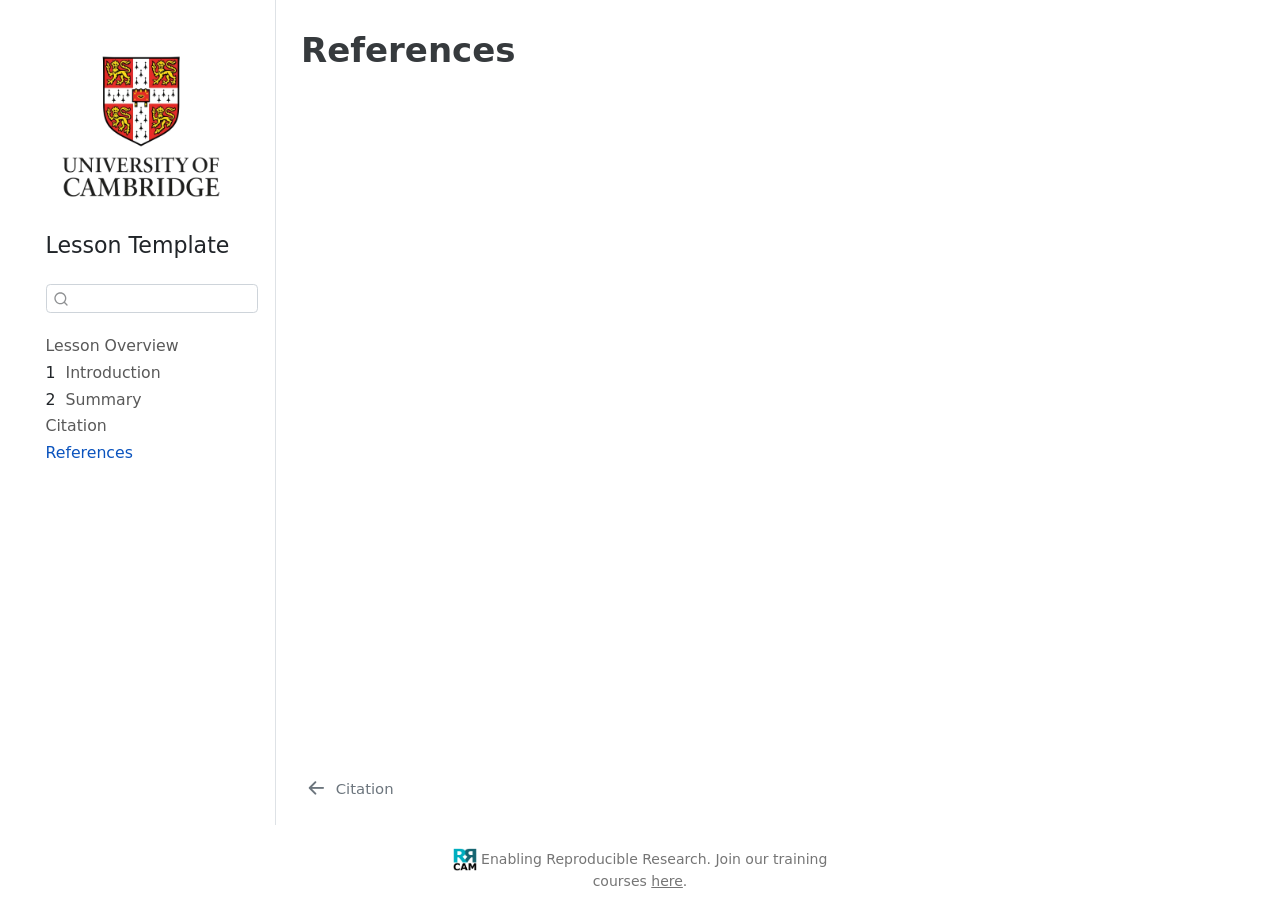
==== docs/references.html @ 2d666c91 "Initial lesson template Co-Authored-By: Claude Opus 5.5 <noreply@anthropic.com>" ====
<!DOCTYPE html>
<html xmlns="http://www.w3.org/1999/xhtml" lang="en" xml:lang="en"><head>

<meta charset="utf-8">
<meta name="generator" content="quarto-1.3.450">

<meta name="viewport" content="width=device-width, initial-scale=1.0, user-scalable=yes">


<title>Open Lesson Template - References</title>
<style>
code{white-space: pre-wrap;}
span.smallcaps{font-variant: small-caps;}
div.columns{display: flex; gap: min(4vw, 1.5em);}
div.column{flex: auto; overflow-x: auto;}
div.hanging-indent{margin-left: 1.5em; text-indent: -1.5em;}
ul.task-list{list-style: none;}
ul.task-list li input[type="checkbox"] {
  width: 0.8em;
  margin: 0 0.8em 0.2em -1em; /* quarto-specific, see https://github.com/quarto-dev/quarto-cli/issues/4556 */ 
  vertical-align: middle;
}
/* CSS for citations */
div.csl-bib-body { }
div.csl-entry {
  clear: both;
}
.hanging-indent div.csl-entry {
  margin-left:2em;
  text-indent:-2em;
}
div.csl-left-margin {
  min-width:2em;
  float:left;
}
div.csl-right-inline {
  margin-left:2em;
  padding-left:1em;
}
div.csl-indent {
  margin-left: 2em;
}</style>


<script src="site_libs/quarto-nav/quarto-nav.js"></script>
<script src="site_libs/quarto-nav/headroom.min.js"></script>
<script src="site_libs/clipboard/clipboard.min.js"></script>
<script src="site_libs/quarto-search/autocomplete.umd.js"></script>
<script src="site_libs/quarto-search/fuse.min.js"></script>
<script src="site_libs/quarto-search/quarto-search.js"></script>
<meta name="quarto:offset" content="./">
<link href="./citation.html" rel="prev">
<script src="site_libs/quarto-html/quarto.js"></script>
<script src="site_libs/quarto-html/popper.min.js"></script>
<script src="site_libs/quarto-html/tippy.umd.min.js"></script>
<script src="site_libs/quarto-html/anchor.min.js"></script>
<link href="site_libs/quarto-html/tippy.css" rel="stylesheet">
<link href="site_libs/quarto-html/quarto-syntax-highlighting.css" rel="stylesheet" id="quarto-text-highlighting-styles">
<script src="site_libs/bootstrap/bootstrap.min.js"></script>
<link href="site_libs/bootstrap/bootstrap-icons.css" rel="stylesheet">
<link href="site_libs/bootstrap/bootstrap.min.css" rel="stylesheet" id="quarto-bootstrap" data-mode="light">
<script id="quarto-search-options" type="application/json">{
  "location": "sidebar",
  "copy-button": false,
  "collapse-after": 3,
  "panel-placement": "start",
  "type": "textbox",
  "limit": 20,
  "language": {
    "search-no-results-text": "No results",
    "search-matching-documents-text": "matching documents",
    "search-copy-link-title": "Copy link to search",
    "search-hide-matches-text": "Hide additional matches",
    "search-more-match-text": "more match in this document",
    "search-more-matches-text": "more matches in this document",
    "search-clear-button-title": "Clear",
    "search-detached-cancel-button-title": "Cancel",
    "search-submit-button-title": "Submit",
    "search-label": "Search"
  }
}</script>


<link rel="stylesheet" href="styles.css">
</head>

<body class="nav-sidebar floating">

<div id="quarto-search-results"></div>
  <header id="quarto-header" class="headroom fixed-top">
  <nav class="quarto-secondary-nav">
    <div class="container-fluid d-flex">
      <button type="button" class="quarto-btn-toggle btn" data-bs-toggle="collapse" data-bs-target="#quarto-sidebar,#quarto-sidebar-glass" aria-controls="quarto-sidebar" aria-expanded="false" aria-label="Toggle sidebar navigation" onclick="if (window.quartoToggleHeadroom) { window.quartoToggleHeadroom(); }">
        <i class="bi bi-layout-text-sidebar-reverse"></i>
      </button>
      <nav class="quarto-page-breadcrumbs" aria-label="breadcrumb"><ol class="breadcrumb"><li class="breadcrumb-item"><a href="./references.html">References</a></li></ol></nav>
      <a class="flex-grow-1" role="button" data-bs-toggle="collapse" data-bs-target="#quarto-sidebar,#quarto-sidebar-glass" aria-controls="quarto-sidebar" aria-expanded="false" aria-label="Toggle sidebar navigation" onclick="if (window.quartoToggleHeadroom) { window.quartoToggleHeadroom(); }">      
      </a>
      <button type="button" class="btn quarto-search-button" aria-label="" onclick="window.quartoOpenSearch();">
        <i class="bi bi-search"></i>
      </button>
    </div>
  </nav>
</header>
<!-- content -->
<div id="quarto-content" class="quarto-container page-columns page-rows-contents page-layout-article">
<!-- sidebar -->
  <nav id="quarto-sidebar" class="sidebar collapse collapse-horizontal sidebar-navigation floating overflow-auto">
    <div class="pt-lg-2 mt-2 text-left sidebar-header sidebar-header-stacked">
      <a href="./index.html" class="sidebar-logo-link">
      <img src="./images/uoc-logo.png" alt="" class="sidebar-logo py-0 d-lg-inline d-none">
      </a>
    <div class="sidebar-title mb-0 py-0">
      <a href="./">Lesson Template</a> 
    </div>
      </div>
        <div class="mt-2 flex-shrink-0 align-items-center">
        <div class="sidebar-search">
        <div id="quarto-search" class="" title="Search"></div>
        </div>
        </div>
    <div class="sidebar-menu-container"> 
    <ul class="list-unstyled mt-1">
        <li class="sidebar-item">
  <div class="sidebar-item-container"> 
  <a href="./index.html" class="sidebar-item-text sidebar-link">
 <span class="menu-text">Lesson Overview</span></a>
  </div>
</li>
        <li class="sidebar-item">
  <div class="sidebar-item-container"> 
  <a href="./intro.html" class="sidebar-item-text sidebar-link">
 <span class="menu-text"><span class="chapter-number">1</span>&nbsp; <span class="chapter-title">Introduction</span></span></a>
  </div>
</li>
        <li class="sidebar-item">
  <div class="sidebar-item-container"> 
  <a href="./summary.html" class="sidebar-item-text sidebar-link">
 <span class="menu-text"><span class="chapter-number">2</span>&nbsp; <span class="chapter-title">Summary</span></span></a>
  </div>
</li>
        <li class="sidebar-item">
  <div class="sidebar-item-container"> 
  <a href="./citation.html" class="sidebar-item-text sidebar-link">
 <span class="menu-text">Citation</span></a>
  </div>
</li>
        <li class="sidebar-item">
  <div class="sidebar-item-container"> 
  <a href="./references.html" class="sidebar-item-text sidebar-link active">
 <span class="menu-text">References</span></a>
  </div>
</li>
    </ul>
    </div>
</nav>
<div id="quarto-sidebar-glass" data-bs-toggle="collapse" data-bs-target="#quarto-sidebar,#quarto-sidebar-glass"></div>
<!-- margin-sidebar -->
    <div id="quarto-margin-sidebar" class="sidebar margin-sidebar">
        
    </div>
<!-- main -->
<main class="content" id="quarto-document-content">

<header id="title-block-header" class="quarto-title-block default">
<div class="quarto-title">
<h1 class="title">References</h1>
</div>



<div class="quarto-title-meta">

    
  
    
  </div>
  

</header>

<div id="refs" role="list">

</div>



</main> <!-- /main -->
<script>
document.querySelectorAll('.callout[data-activity-number]').forEach((activity) => {
  const title = activity.querySelector('.callout-title-container');
  if (title) {
    title.textContent = `Activity ${activity.dataset.activityNumber}: ${activity.getAttribute('title')}`;

    const levelInfo = document.createElement('button');
    levelInfo.type = 'button';
    levelInfo.className = 'activity-level-info';
    levelInfo.setAttribute('aria-label', 'Explain activity levels');
    levelInfo.setAttribute('aria-expanded', 'false');
    levelInfo.textContent = 'i';

    const levelPopup = document.createElement('div');
    levelPopup.className = 'activity-level-popup';
    levelPopup.setAttribute('role', 'tooltip');
    levelPopup.hidden = true;
    levelPopup.innerHTML = '<strong>Activity levels</strong><br>●○○ Beginner: introductory concepts and guided steps.<br>●●○ Intermediate: some prior knowledge and independent application.<br>●●● Advanced: complex tasks requiring substantial prior knowledge.';

    levelInfo.addEventListener('click', () => {
      levelPopup.hidden = !levelPopup.hidden;
      levelInfo.setAttribute('aria-expanded', String(!levelPopup.hidden));
    });

    title.append(levelInfo, levelPopup);
  }
});
</script>
<script id="quarto-html-after-body" type="application/javascript">
window.document.addEventListener("DOMContentLoaded", function (event) {
  const toggleBodyColorMode = (bsSheetEl) => {
    const mode = bsSheetEl.getAttribute("data-mode");
    const bodyEl = window.document.querySelector("body");
    if (mode === "dark") {
      bodyEl.classList.add("quarto-dark");
      bodyEl.classList.remove("quarto-light");
    } else {
      bodyEl.classList.add("quarto-light");
      bodyEl.classList.remove("quarto-dark");
    }
  }
  const toggleBodyColorPrimary = () => {
    const bsSheetEl = window.document.querySelector("link#quarto-bootstrap");
    if (bsSheetEl) {
      toggleBodyColorMode(bsSheetEl);
    }
  }
  toggleBodyColorPrimary();  
  const icon = "";
  const anchorJS = new window.AnchorJS();
  anchorJS.options = {
    placement: 'right',
    icon: icon
  };
  anchorJS.add('.anchored');
  const isCodeAnnotation = (el) => {
    for (const clz of el.classList) {
      if (clz.startsWith('code-annotation-')) {                     
        return true;
      }
    }
    return false;
  }
  const clipboard = new window.ClipboardJS('.code-copy-button', {
    text: function(trigger) {
      const codeEl = trigger.previousElementSibling.cloneNode(true);
      for (const childEl of codeEl.children) {
        if (isCodeAnnotation(childEl)) {
          childEl.remove();
        }
      }
      return codeEl.innerText;
    }
  });
  clipboard.on('success', function(e) {
    // button target
    const button = e.trigger;
    // don't keep focus
    button.blur();
    // flash "checked"
    button.classList.add('code-copy-button-checked');
    var currentTitle = button.getAttribute("title");
    button.setAttribute("title", "Copied!");
    let tooltip;
    if (window.bootstrap) {
      button.setAttribute("data-bs-toggle", "tooltip");
      button.setAttribute("data-bs-placement", "left");
      button.setAttribute("data-bs-title", "Copied!");
      tooltip = new bootstrap.Tooltip(button, 
        { trigger: "manual", 
          customClass: "code-copy-button-tooltip",
          offset: [0, -8]});
      tooltip.show();    
    }
    setTimeout(function() {
      if (tooltip) {
        tooltip.hide();
        button.removeAttribute("data-bs-title");
        button.removeAttribute("data-bs-toggle");
        button.removeAttribute("data-bs-placement");
      }
      button.setAttribute("title", currentTitle);
      button.classList.remove('code-copy-button-checked');
    }, 1000);
    // clear code selection
    e.clearSelection();
  });
  function tippyHover(el, contentFn) {
    const config = {
      allowHTML: true,
      content: contentFn,
      maxWidth: 500,
      delay: 100,
      arrow: false,
      appendTo: function(el) {
          return el.parentElement;
      },
      interactive: true,
      interactiveBorder: 10,
      theme: 'quarto',
      placement: 'bottom-start'
    };
    window.tippy(el, config); 
  }
  const noterefs = window.document.querySelectorAll('a[role="doc-noteref"]');
  for (var i=0; i<noterefs.length; i++) {
    const ref = noterefs[i];
    tippyHover(ref, function() {
      // use id or data attribute instead here
      let href = ref.getAttribute('data-footnote-href') || ref.getAttribute('href');
      try { href = new URL(href).hash; } catch {}
      const id = href.replace(/^#\/?/, "");
      const note = window.document.getElementById(id);
      return note.innerHTML;
    });
  }
      let selectedAnnoteEl;
      const selectorForAnnotation = ( cell, annotation) => {
        let cellAttr = 'data-code-cell="' + cell + '"';
        let lineAttr = 'data-code-annotation="' +  annotation + '"';
        const selector = 'span[' + cellAttr + '][' + lineAttr + ']';
        return selector;
      }
      const selectCodeLines = (annoteEl) => {
        const doc = window.document;
        const targetCell = annoteEl.getAttribute("data-target-cell");
        const targetAnnotation = annoteEl.getAttribute("data-target-annotation");
        const annoteSpan = window.document.querySelector(selectorForAnnotation(targetCell, targetAnnotation));
        const lines = annoteSpan.getAttribute("data-code-lines").split(",");
        const lineIds = lines.map((line) => {
          return targetCell + "-" + line;
        })
        let top = null;
        let height = null;
        let parent = null;
        if (lineIds.length > 0) {
            //compute the position of the single el (top and bottom and make a div)
            const el = window.document.getElementById(lineIds[0]);
            top = el.offsetTop;
            height = el.offsetHeight;
            parent = el.parentElement.parentElement;
          if (lineIds.length > 1) {
            const lastEl = window.document.getElementById(lineIds[lineIds.length - 1]);
            const bottom = lastEl.offsetTop + lastEl.offsetHeight;
            height = bottom - top;
          }
          if (top !== null && height !== null && parent !== null) {
            // cook up a div (if necessary) and position it 
            let div = window.document.getElementById("code-annotation-line-highlight");
            if (div === null) {
              div = window.document.createElement("div");
              div.setAttribute("id", "code-annotation-line-highlight");
              div.style.position = 'absolute';
              parent.appendChild(div);
            }
            div.style.top = top - 2 + "px";
            div.style.height = height + 4 + "px";
            let gutterDiv = window.document.getElementById("code-annotation-line-highlight-gutter");
            if (gutterDiv === null) {
              gutterDiv = window.document.createElement("div");
              gutterDiv.setAttribute("id", "code-annotation-line-highlight-gutter");
              gutterDiv.style.position = 'absolute';
              const codeCell = window.document.getElementById(targetCell);
              const gutter = codeCell.querySelector('.code-annotation-gutter');
              gutter.appendChild(gutterDiv);
            }
            gutterDiv.style.top = top - 2 + "px";
            gutterDiv.style.height = height + 4 + "px";
          }
          selectedAnnoteEl = annoteEl;
        }
      };
      const unselectCodeLines = () => {
        const elementsIds = ["code-annotation-line-highlight", "code-annotation-line-highlight-gutter"];
        elementsIds.forEach((elId) => {
          const div = window.document.getElementById(elId);
          if (div) {
            div.remove();
          }
        });
        selectedAnnoteEl = undefined;
      };
      // Attach click handler to the DT
      const annoteDls = window.document.querySelectorAll('dt[data-target-cell]');
      for (const annoteDlNode of annoteDls) {
        annoteDlNode.addEventListener('click', (event) => {
          const clickedEl = event.target;
          if (clickedEl !== selectedAnnoteEl) {
            unselectCodeLines();
            const activeEl = window.document.querySelector('dt[data-target-cell].code-annotation-active');
            if (activeEl) {
              activeEl.classList.remove('code-annotation-active');
            }
            selectCodeLines(clickedEl);
            clickedEl.classList.add('code-annotation-active');
          } else {
            // Unselect the line
            unselectCodeLines();
            clickedEl.classList.remove('code-annotation-active');
          }
        });
      }
  const findCites = (el) => {
    const parentEl = el.parentElement;
    if (parentEl) {
      const cites = parentEl.dataset.cites;
      if (cites) {
        return {
          el,
          cites: cites.split(' ')
        };
      } else {
        return findCites(el.parentElement)
      }
    } else {
      return undefined;
    }
  };
  var bibliorefs = window.document.querySelectorAll('a[role="doc-biblioref"]');
  for (var i=0; i<bibliorefs.length; i++) {
    const ref = bibliorefs[i];
    const citeInfo = findCites(ref);
    if (citeInfo) {
      tippyHover(citeInfo.el, function() {
        var popup = window.document.createElement('div');
        citeInfo.cites.forEach(function(cite) {
          var citeDiv = window.document.createElement('div');
          citeDiv.classList.add('hanging-indent');
          citeDiv.classList.add('csl-entry');
          var biblioDiv = window.document.getElementById('ref-' + cite);
          if (biblioDiv) {
            citeDiv.innerHTML = biblioDiv.innerHTML;
          }
          popup.appendChild(citeDiv);
        });
        return popup.innerHTML;
      });
    }
  }
});
</script>
<nav class="page-navigation">
  <div class="nav-page nav-page-previous">
      <a href="./citation.html" class="pagination-link">
        <i class="bi bi-arrow-left-short"></i> <span class="nav-page-text">Citation</span>
      </a>          
  </div>
  <div class="nav-page nav-page-next">
  </div>
</nav>
</div> <!-- /content -->
<footer class="footer">
  <div class="nav-footer">
    <div class="nav-footer-left">
      &nbsp;
    </div>   
    <div class="nav-footer-center"><img src="images/rrcam-logo.webp" class="img-fluid" width="24" alt="RRCam logo"> Enabling Reproducible Research. Join our training courses <a href="https://www.reproducibleresearchcambridge.co.uk/">here</a>.</div>
    <div class="nav-footer-right">
      &nbsp;
    </div>
  </div>
</footer>



</body></html>
---- docs/site_libs/quarto-html/tippy.css ----
.tippy-box[data-animation=fade][data-state=hidden]{opacity:0}[data-tippy-root]{max-width:calc(100vw - 10px)}.tippy-box{position:relative;background-color:#333;color:#fff;border-radius:4px;font-size:14px;line-height:1.4;white-space:normal;outline:0;transition-property:transform,visibility,opacity}.tippy-box[data-placement^=top]>.tippy-arrow{bottom:0}.tippy-box[data-placement^=top]>.tippy-arrow:before{bottom:-7px;left:0;border-width:8px 8px 0;border-top-color:initial;transform-origin:center top}.tippy-box[data-placement^=bottom]>.tippy-arrow{top:0}.tippy-box[data-placement^=bottom]>.tippy-arrow:before{top:-7px;left:0;border-width:0 8px 8px;border-bottom-color:initial;transform-origin:center bottom}.tippy-box[data-placement^=left]>.tippy-arrow{right:0}.tippy-box[data-placement^=left]>.tippy-arrow:before{border-width:8px 0 8px 8px;border-left-color:initial;right:-7px;transform-origin:center left}.tippy-box[data-placement^=right]>.tippy-arrow{left:0}.tippy-box[data-placement^=right]>.tippy-arrow:before{left:-7px;border-width:8px 8px 8px 0;border-right-color:initial;transform-origin:center right}.tippy-box[data-inertia][data-state=visible]{transition-timing-function:cubic-bezier(.54,1.5,.38,1.11)}.tippy-arrow{width:16px;height:16px;color:#333}.tippy-arrow:before{content:"";position:absolute;border-color:transparent;border-style:solid}.tippy-content{position:relative;padding:5px 9px;z-index:1}
---- docs/site_libs/quarto-html/quarto-syntax-highlighting.css ----
/* quarto syntax highlight colors */
:root {
  --quarto-hl-ot-color: #003B4F;
  --quarto-hl-at-color: #657422;
  --quarto-hl-ss-color: #20794D;
  --quarto-hl-an-color: #5E5E5E;
  --quarto-hl-fu-color: #4758AB;
  --quarto-hl-st-color: #20794D;
  --quarto-hl-cf-color: #003B4F;
  --quarto-hl-op-color: #5E5E5E;
  --quarto-hl-er-color: #AD0000;
  --quarto-hl-bn-color: #AD0000;
  --quarto-hl-al-color: #AD0000;
  --quarto-hl-va-color: #111111;
  --quarto-hl-bu-color: inherit;
  --quarto-hl-ex-color: inherit;
  --quarto-hl-pp-color: #AD0000;
  --quarto-hl-in-color: #5E5E5E;
  --quarto-hl-vs-color: #20794D;
  --quarto-hl-wa-color: #5E5E5E;
  --quarto-hl-do-color: #5E5E5E;
  --quarto-hl-im-color: #00769E;
  --quarto-hl-ch-color: #20794D;
  --quarto-hl-dt-color: #AD0000;
  --quarto-hl-fl-color: #AD0000;
  --quarto-hl-co-color: #5E5E5E;
  --quarto-hl-cv-color: #5E5E5E;
  --quarto-hl-cn-color: #8f5902;
  --quarto-hl-sc-color: #5E5E5E;
  --quarto-hl-dv-color: #AD0000;
  --quarto-hl-kw-color: #003B4F;
}

/* other quarto variables */
:root {
  --quarto-font-monospace: SFMono-Regular, Menlo, Monaco, Consolas, "Liberation Mono", "Courier New", monospace;
}

pre > code.sourceCode > span {
  color: #003B4F;
}

code span {
  color: #003B4F;
}

code.sourceCode > span {
  color: #003B4F;
}

div.sourceCode,
div.sourceCode pre.sourceCode {
  color: #003B4F;
}

code span.ot {
  color: #003B4F;
  font-style: inherit;
}

code span.at {
  color: #657422;
  font-style: inherit;
}

code span.ss {
  color: #20794D;
  font-style: inherit;
}

code span.an {
  color: #5E5E5E;
  font-style: inherit;
}

code span.fu {
  color: #4758AB;
  font-style: inherit;
}

code span.st {
  color: #20794D;
  font-style: inherit;
}

code span.cf {
  color: #003B4F;
  font-style: inherit;
}

code span.op {
  color: #5E5E5E;
  font-style: inherit;
}

code span.er {
  color: #AD0000;
  font-style: inherit;
}

code span.bn {
  color: #AD0000;
  font-style: inherit;
}

code span.al {
  color: #AD0000;
  font-style: inherit;
}

code span.va {
  color: #111111;
  font-style: inherit;
}

code span.bu {
  font-style: inherit;
}

code span.ex {
  font-style: inherit;
}

code span.pp {
  color: #AD0000;
  font-style: inherit;
}

code span.in {
  color: #5E5E5E;
  font-style: inherit;
}

code span.vs {
  color: #20794D;
  font-style: inherit;
}

code span.wa {
  color: #5E5E5E;
  font-style: italic;
}

code span.do {
  color: #5E5E5E;
  font-style: italic;
}

code span.im {
  color: #00769E;
  font-style: inherit;
}

code span.ch {
  color: #20794D;
  font-style: inherit;
}

code span.dt {
  color: #AD0000;
  font-style: inherit;
}

code span.fl {
  color: #AD0000;
  font-style: inherit;
}

code span.co {
  color: #5E5E5E;
  font-style: inherit;
}

code span.cv {
  color: #5E5E5E;
  font-style: italic;
}

code span.cn {
  color: #8f5902;
  font-style: inherit;
}

code span.sc {
  color: #5E5E5E;
  font-style: inherit;
}

code span.dv {
  color: #AD0000;
  font-style: inherit;
}

code span.kw {
  color: #003B4F;
  font-style: inherit;
}

.prevent-inlining {
  content: "</";
}

/*# sourceMappingURL=debc5d5d77c3f9108843748ff7464032.css.map */
---- docs/styles.css ----
.callout[data-activity-number] .callout-icon-container {
  display: none;
}

.callout[data-activity-number] .callout-header {
  padding-top: 0.75rem;
  padding-bottom: 0.5rem;
}

.callout[data-level] .callout-title-container::after {
  display: block;
  margin-top: 0.35rem;
  color: var(--bs-secondary-color);
  content: "Level: \25CF\25CF\25CB";
  font-size: 0.8rem;
  font-weight: 400;
  line-height: 1.25;
  white-space: pre-line;
}

.callout[data-level] .callout-title-container {
  position: relative;
  line-height: 1.25;
}

.activity-level-info {
  position: absolute;
  right: 0;
  bottom: 0;
  width: 1.1rem;
  height: 1.1rem;
  padding: 0;
  border: 1px solid currentColor;
  border-radius: 50%;
  background: transparent;
  color: var(--bs-secondary-color);
  font-size: 0.75rem;
  font-weight: 700;
  line-height: 1;
  cursor: pointer;
}

.activity-level-info:hover,
.activity-level-info:focus-visible {
  color: var(--bs-primary);
}

.activity-level-popup {
  position: absolute;
  right: 0;
  bottom: 1.5rem;
  z-index: 10;
  width: min(20rem, calc(100vw - 3rem));
  padding: 0.65rem 0.75rem;
  border: 1px solid var(--bs-border-color);
  border-radius: 0.25rem;
  background: var(--bs-body-bg);
  box-shadow: 0 0.25rem 0.75rem rgb(0 0 0 / 15%);
  color: var(--bs-body-color);
  font-size: 0.75rem;
  font-weight: 400;
  line-height: 1.4;
  text-align: left;
}

.callout[data-level="beginner"] .callout-title-container::after {
  content: "Level: \25CF\25CB\25CB";
}

.callout[data-level="intermediate"] .callout-title-container::after {
  content: "Level: \25CF\25CF\25CB";
}

.callout[data-level="advanced"] .callout-title-container::after {
  content: "Level: \25CF\25CF\25CF";
}

.callout-activity > .callout-body > p:last-child {
  margin-bottom: 0;
}

@media (max-width: 480px) {
  .callout[data-level] .callout-title-container::after {
    font-size: 0.75rem;
  }
}
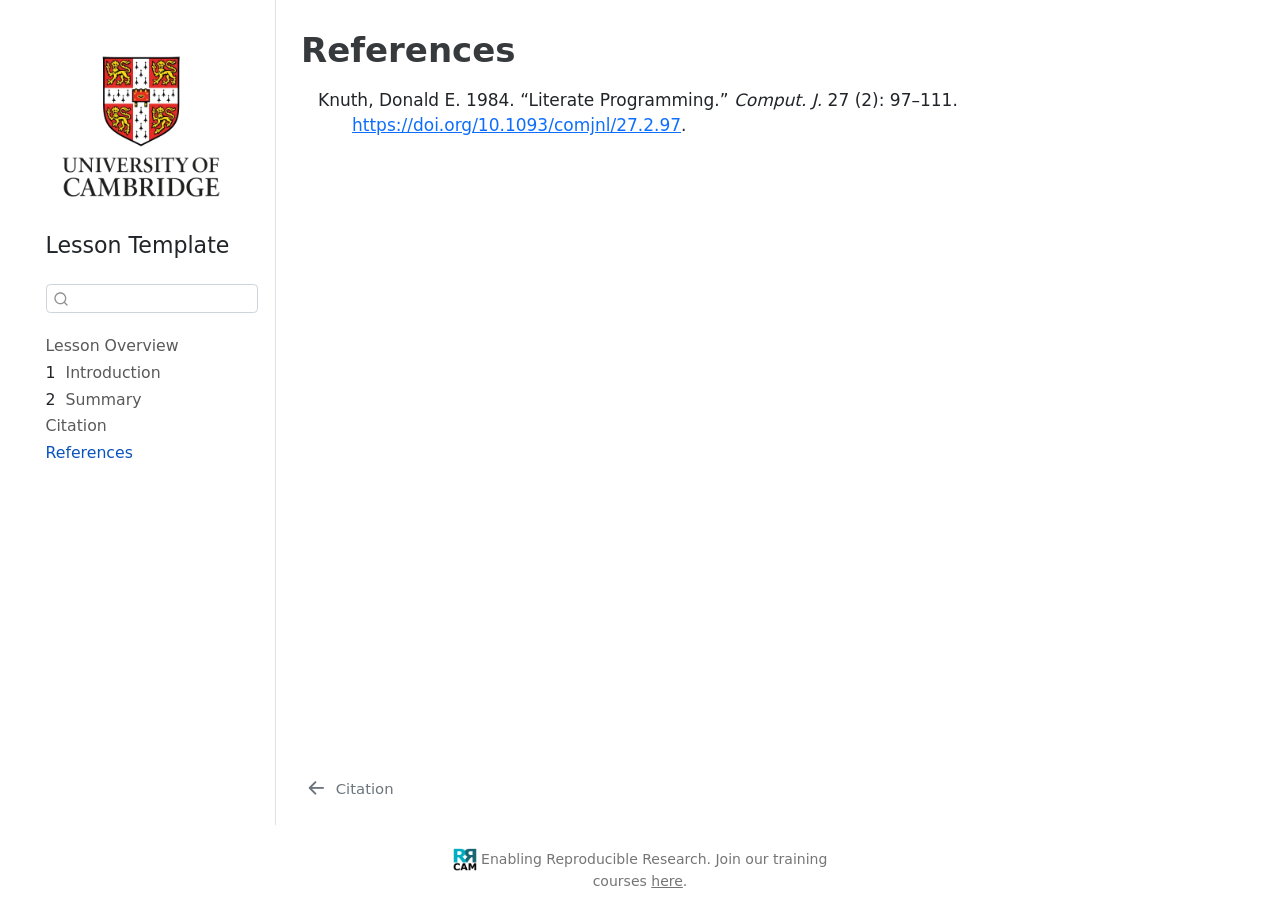
==== commit 7ea6ff32: "Fix empty references page by removing PDF output The PDF render failed without a LaTeX installation," ====
--- a/docs/references.html
+++ b/docs/references.html
@@ -179,8 +179,11 @@
 
 </header>
 
-<div id="refs" role="list">
-
+<div id="refs" class="references csl-bib-body hanging-indent" role="list">
+<div id="ref-knuth84" class="csl-entry" role="listitem">
+Knuth, Donald E. 1984. <span>“Literate Programming.”</span> <em>Comput.
+J.</em> 27 (2): 97–111. <a href="https://doi.org/10.1093/comjnl/27.2.97">https://doi.org/10.1093/comjnl/27.2.97</a>.
+</div>
 </div>
 
 
